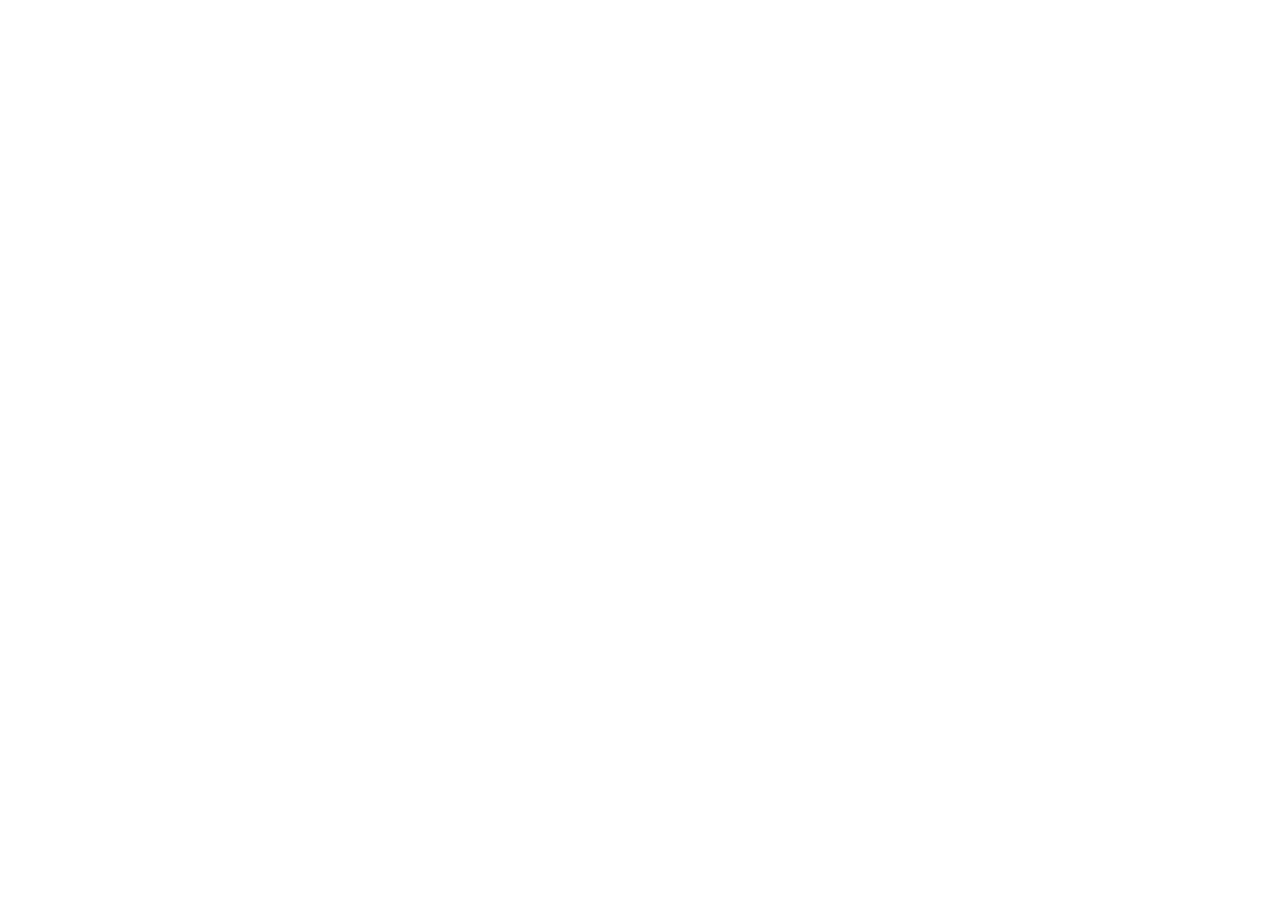
==== index.html @ 589b4014 "estructura inicial sin contenido" ====
<!DOCTYPE html>
<html lang="es">
  <head>
    <meta charset="UTF-8" />
    <meta name="viewport" content="width=device-width, initial-scale=1.0" />
    <title>Fox Solutions v2</title>
    <link rel="stylesheet" href="styles.css" />

    <link
      href="https://cdn.jsdelivr.net/npm/bootstrap@5.3.2/dist/css/bootstrap.min.css"
      rel="stylesheet"
      integrity="sha384-T3c6CoIi6uLrA9TneNEoa7RxnatzjcDSCmG1MXxSR1GAsXEV/Dwwykc2MPK8M2HN"
      crossorigin="anonymous"
    />
  </head>
  <body>
    <script
      src="https://cdn.jsdelivr.net/npm/bootstrap@5.3.2/dist/js/bootstrap.bundle.min.js"
      integrity="sha384-C6RzsynM9kWDrMNeT87bh95OGNyZPhcTNXj1NW7RuBCsyN/o0jlpcV8Qyq46cDfL"
      crossorigin="anonymous"
    ></script>
  </body>
</html>
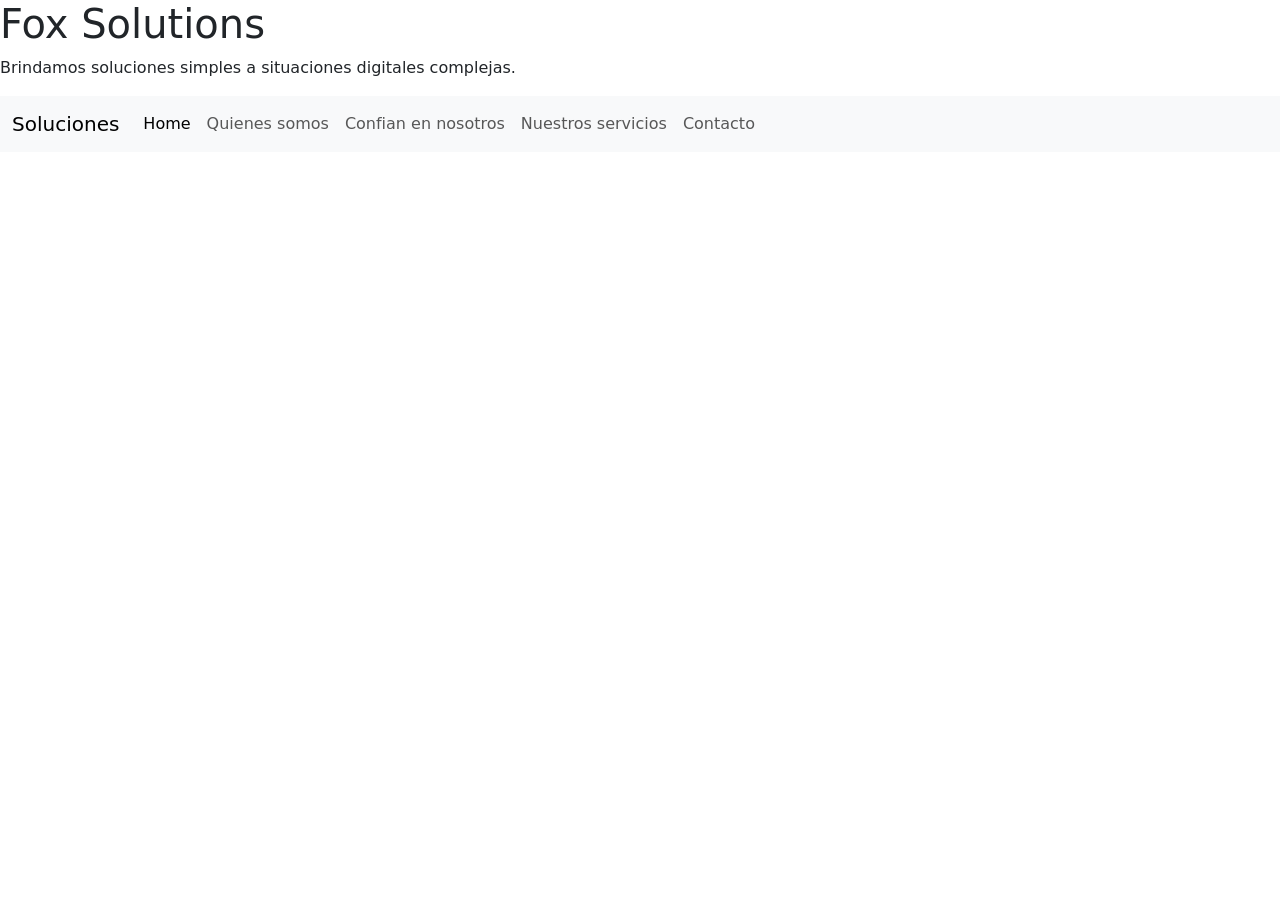
==== commit 46b0fa96: "actualizacion de estructura + formato nav" ====
--- a/index.html
+++ b/index.html
@@ -5,7 +5,6 @@
     <meta name="viewport" content="width=device-width, initial-scale=1.0" />
     <title>Fox Solutions v2</title>
     <link rel="stylesheet" href="styles.css" />
-
     <link
       href="https://cdn.jsdelivr.net/npm/bootstrap@5.3.2/dist/css/bootstrap.min.css"
       rel="stylesheet"
@@ -14,6 +13,36 @@
     />
   </head>
   <body>
+    <main>
+      <h1>Fox Solutions</h1>
+      <p>Brindamos soluciones simples a situaciones digitales complejas.</p>
+    </main>
+    <!-- Agrego una barra de navegacion -->
+    <nav class="navbar navbar-expand-lg bg-body-tertiary">
+      <div class="container-fluid">
+        <a class="navbar-brand" href="#">Soluciones</a>
+        <button
+          class="navbar-toggler"
+          type="button"
+          data-bs-toggle="collapse"
+          data-bs-target="#navbarNavAltMarkup"
+          aria-controls="navbarNavAltMarkup"
+          aria-expanded="false"
+          aria-label="Toggle navigation"
+        >
+          <span class="navbar-toggler-icon"></span>
+        </button>
+        <div class="collapse navbar-collapse" id="navbarNavAltMarkup">
+          <div class="navbar-nav">
+            <a class="nav-link active" aria-current="page" href="#">Home</a>
+            <a class="nav-link" href="about_Us.html">Quienes somos</a>
+            <a class="nav-link" href="clientes.html">Confian en nosotros</a>
+            <a class="nav-link" href="servicios.html">Nuestros servicios</a>
+            <a class="nav-link" href="Contacto.html">Contacto</a>
+          </div>
+        </div>
+      </div>
+    </nav>
     <script
       src="https://cdn.jsdelivr.net/npm/bootstrap@5.3.2/dist/js/bootstrap.bundle.min.js"
       integrity="sha384-C6RzsynM9kWDrMNeT87bh95OGNyZPhcTNXj1NW7RuBCsyN/o0jlpcV8Qyq46cDfL"
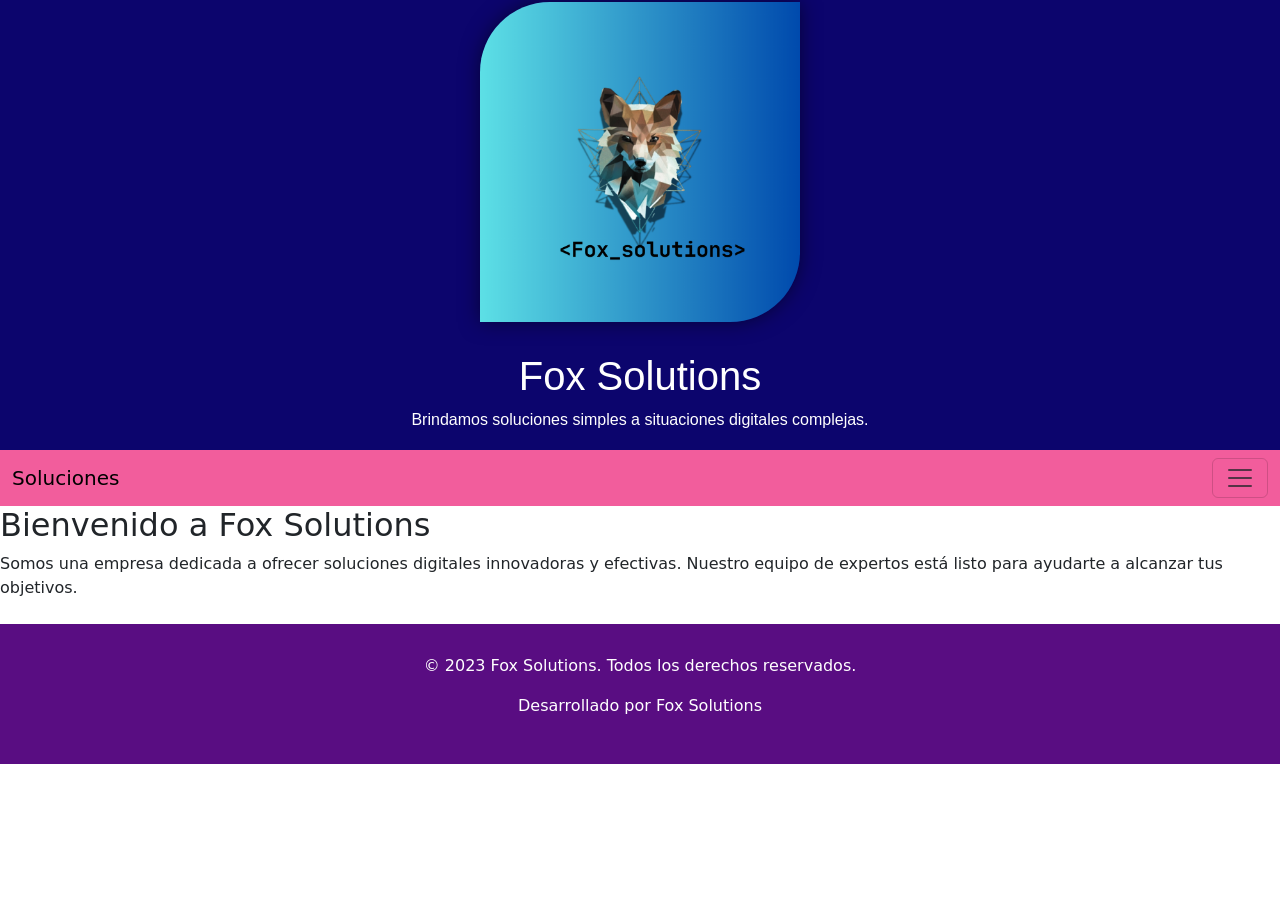
==== commit c9d8cd09: "actualizacion css" ====
--- a/index.html
+++ b/index.html
@@ -14,11 +14,16 @@
   </head>
   <body>
     <main>
+      <img
+        src="img/Fox_solutions logo.png"
+        alt="Logo de Fox Solutions"
+        id="logo"
+      />
       <h1>Fox Solutions</h1>
       <p>Brindamos soluciones simples a situaciones digitales complejas.</p>
     </main>
     <!-- Agrego una barra de navegacion -->
-    <nav class="navbar navbar-expand-lg bg-body-tertiary">
+    <nav class="navbar">
       <div class="container-fluid">
         <a class="navbar-brand" href="#">Soluciones</a>
         <button
@@ -34,7 +39,6 @@
         </button>
         <div class="collapse navbar-collapse" id="navbarNavAltMarkup">
           <div class="navbar-nav">
-            <a class="nav-link active" aria-current="page" href="#">Home</a>
             <a class="nav-link" href="about_Us.html">Quienes somos</a>
             <a class="nav-link" href="clientes.html">Confian en nosotros</a>
             <a class="nav-link" href="servicios.html">Nuestros servicios</a>
@@ -43,6 +47,17 @@
         </div>
       </div>
     </nav>
+
+    <h2>Bienvenido a Fox Solutions</h2>
+    <p>
+      Somos una empresa dedicada a ofrecer soluciones digitales innovadoras y
+      efectivas. Nuestro equipo de expertos está listo para ayudarte a alcanzar
+      tus objetivos.
+    </p>
+    <footer class="text-center mt-4">
+      <p>&copy; 2023 Fox Solutions. Todos los derechos reservados.</p>
+      <p>Desarrollado por Fox Solutions</p>
+    </footer>
     <script
       src="https://cdn.jsdelivr.net/npm/bootstrap@5.3.2/dist/js/bootstrap.bundle.min.js"
       integrity="sha384-C6RzsynM9kWDrMNeT87bh95OGNyZPhcTNXj1NW7RuBCsyN/o0jlpcV8Qyq46cDfL"
--- a/styles.css
+++ b/styles.css
@@ -0,0 +1,37 @@
+* {
+  margin: 0;
+  padding: 0;
+  box-sizing: border-box;
+}
+
+main {
+  display: flex;
+  flex-direction: column;
+  align-items: center;
+  justify-content: center;
+  height: 450px;
+  background-color: #0c056d;
+  color: white;
+  font-family: poppins, sans-serif;
+}
+#logo {
+  width: 25%;
+  height: auto;
+  margin-bottom: 30px;
+  border-radius: 70px 0 70px 0;
+  box-shadow: 0 0 20px rgba(0, 0, 0, 0.5);
+}
+nav {
+  background-color: #f25d9c;
+  padding: 10px;
+  position: fixed;
+}
+
+footer {
+  background-color: #590d82;
+  color: white;
+  padding: 30px;
+  position: relative;
+  bottom: 0;
+  width: 100%;
+}
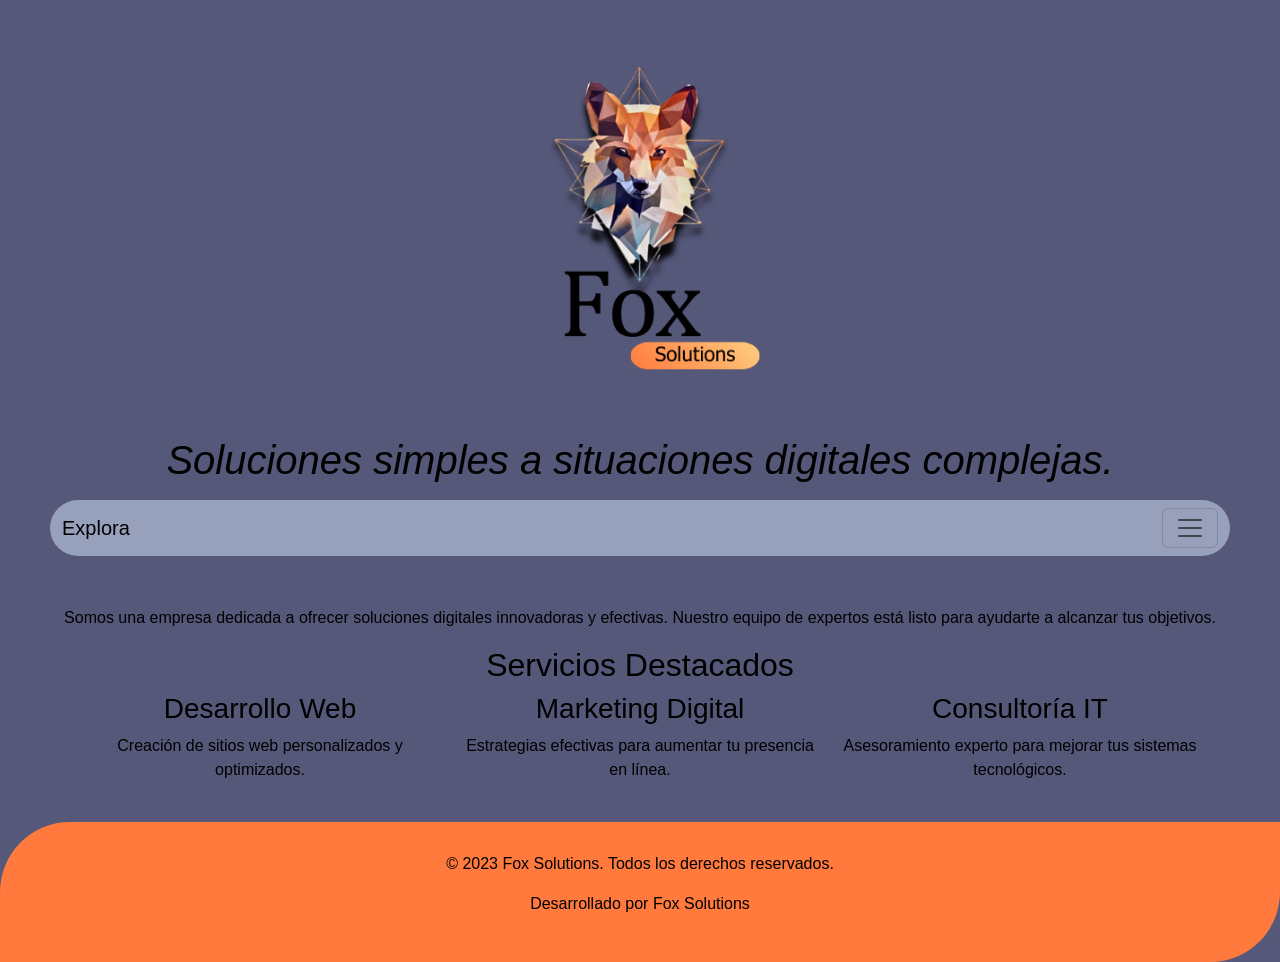
==== commit 2a732c20: "avances en estilos visuales + media query" ====
--- a/index.html
+++ b/index.html
@@ -12,20 +12,19 @@
       crossorigin="anonymous"
     />
   </head>
-  <body>
+  <body id="body">
     <main>
       <img
-        src="img/Fox_solutions logo.png"
+        src="img/Fox_solutions v3.png"
         alt="Logo de Fox Solutions"
         id="logo"
       />
-      <h1>Fox Solutions</h1>
-      <p>Brindamos soluciones simples a situaciones digitales complejas.</p>
+      <h1>Soluciones simples a situaciones digitales complejas.</h1>
     </main>
     <!-- Agrego una barra de navegacion -->
     <nav class="navbar">
       <div class="container-fluid">
-        <a class="navbar-brand" href="#">Soluciones</a>
+        <a class="navbar-brand" href="#">Explora</a>
         <button
           class="navbar-toggler"
           type="button"
@@ -48,12 +47,28 @@
       </div>
     </nav>
 
-    <h2>Bienvenido a Fox Solutions</h2>
     <p>
       Somos una empresa dedicada a ofrecer soluciones digitales innovadoras y
       efectivas. Nuestro equipo de expertos está listo para ayudarte a alcanzar
       tus objetivos.
     </p>
+    <section class="container">
+      <h2>Servicios Destacados</h2>
+      <div class="row">
+        <div class="col-md-4">
+          <h3>Desarrollo Web</h3>
+          <p>Creación de sitios web personalizados y optimizados.</p>
+        </div>
+        <div class="col-md-4">
+          <h3>Marketing Digital</h3>
+          <p>Estrategias efectivas para aumentar tu presencia en línea.</p>
+        </div>
+        <div class="col-md-4">
+          <h3>Consultoría IT</h3>
+          <p>Asesoramiento experto para mejorar tus sistemas tecnológicos.</p>
+        </div>
+      </div>
+    </section>
     <footer class="text-center mt-4">
       <p>&copy; 2023 Fox Solutions. Todos los derechos reservados.</p>
       <p>Desarrollado por Fox Solutions</p>
--- a/styles.css
+++ b/styles.css
@@ -3,35 +3,46 @@
   padding: 0;
   box-sizing: border-box;
 }
-
+#body {
+  background-color: #555879;
+  font-family: Arial, sans-serif;
+  color: black;
+  text-align: center;
+}
 main {
   display: flex;
   flex-direction: column;
   align-items: center;
   justify-content: center;
   height: 450px;
-  background-color: #0c056d;
-  color: white;
+  background-color: #555879;
+  color: black;
   font-family: poppins, sans-serif;
+  font-style: italic;
 }
 #logo {
-  width: 25%;
+  width: 35%;
   height: auto;
   margin-bottom: 30px;
-  border-radius: 70px 0 70px 0;
-  box-shadow: 0 0 20px rgba(0, 0, 0, 0.5);
 }
 nav {
-  background-color: #f25d9c;
-  padding: 10px;
+  background-color: #98a1bc;
+  padding: 50px;
   position: fixed;
+  border-radius: 30px;
+  margin: 50px;
 }
 
 footer {
-  background-color: #590d82;
-  color: white;
+  background-color: #ff7a3c;
+  color: black;
   padding: 30px;
   position: relative;
-  bottom: 0;
-  width: 100%;
+  border-radius: 70px 0 70px 0;
 }
+/* Estilo para pantallas muy grandes */
+@media (min-width: 1440px) {
+  #logo {
+    width: 20%;
+  }
+}
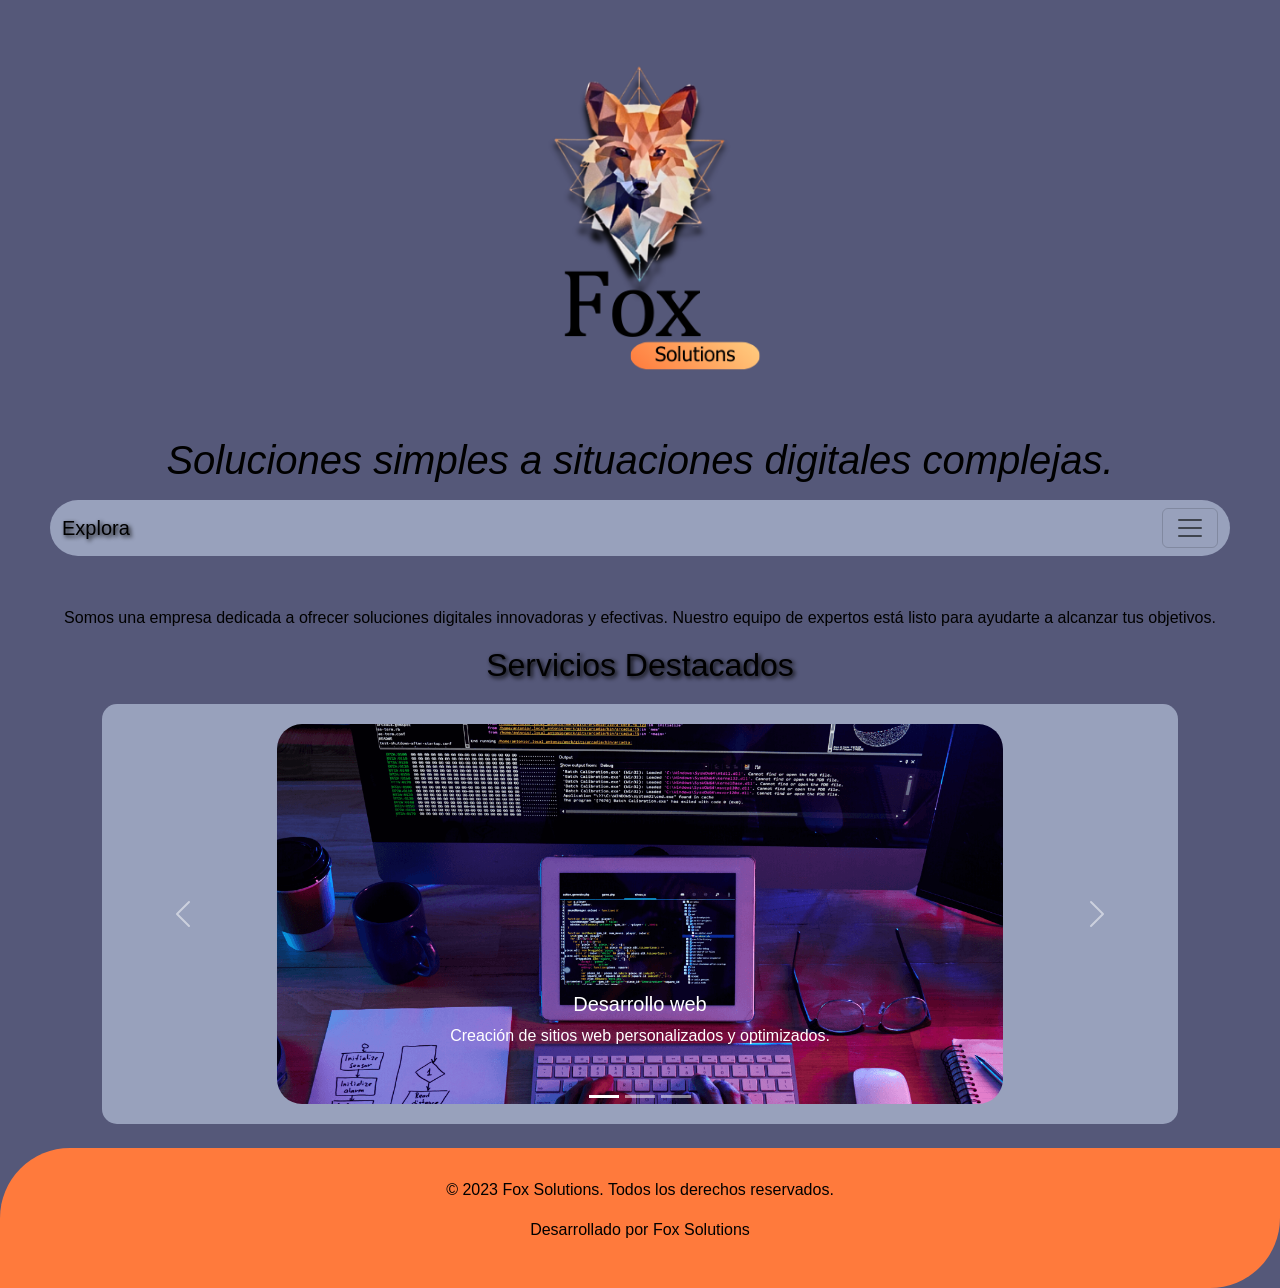
==== commit 4bdb97ff: "index y sobre nosotros terminados, comienzo con clientes" ====
--- a/index.html
+++ b/index.html
@@ -19,6 +19,7 @@
         alt="Logo de Fox Solutions"
         id="logo"
       />
+
       <h1>Soluciones simples a situaciones digitales complejas.</h1>
     </main>
     <!-- Agrego una barra de navegacion -->
@@ -37,7 +38,7 @@
           <span class="navbar-toggler-icon"></span>
         </button>
         <div class="collapse navbar-collapse" id="navbarNavAltMarkup">
-          <div class="navbar-nav">
+          <div>
             <a class="nav-link" href="about_Us.html">Quienes somos</a>
             <a class="nav-link" href="clientes.html">Confian en nosotros</a>
             <a class="nav-link" href="servicios.html">Nuestros servicios</a>
@@ -54,21 +55,116 @@
     </p>
     <section class="container">
       <h2>Servicios Destacados</h2>
+
+      <div id="servicios" class="carousel slide" data-bs-ride="carousel">
+        <div class="carousel-indicators">
+          <button
+            type="button"
+            data-bs-target="#servicios"
+            data-bs-slide-to="0"
+            class="active"
+            aria-current="true"
+            aria-label="Slide 1"
+          ></button>
+          <button
+            type="button"
+            data-bs-target="#servicios"
+            data-bs-slide-to="1"
+            aria-label="Slide 2"
+          ></button>
+          <button
+            type="button"
+            data-bs-target="#servicios"
+            data-bs-slide-to="2"
+            aria-label="Slide 3"
+          ></button>
+        </div>
+        <div class="carousel-inner">
+          <div class="carousel-item active">
+            <img
+              src="img/desarrollo-web-a-medida.png"
+              class="servicio"
+              alt="desarrollo web"
+            />
+            <div class="carousel-caption d-none d-md-block">
+              <h5>Desarrollo web</h5>
+              <p>Creación de sitios web personalizados y optimizados.</p>
+            </div>
+          </div>
+          <div class="carousel-item">
+            <img
+              src="img/marketing digital.webp"
+              class="servicio"
+              alt="marketing digital"
+            />
+            <div class="carousel-caption d-none d-md-block">
+              <h5 class="black">Marketing digital</h5>
+              <p class="black">
+                Estrategias efectivas para aumentar tu presencia en línea.
+              </p>
+            </div>
+          </div>
+          <div class="carousel-item">
+            <img src="img/banner main.jpg" class="servicio" alt="asesoria IT" />
+            <div class="carousel-caption d-none d-md-block">
+              <h5>Consultoría IT</h5>
+              <p>
+                Asesoramiento experto para mejorar tus sistemas tecnológicos.
+              </p>
+            </div>
+          </div>
+        </div>
+        <button
+          class="carousel-control-prev"
+          type="button"
+          data-bs-target="#servicios"
+          data-bs-slide="prev"
+        >
+          <span class="carousel-control-prev-icon" aria-hidden="true"></span>
+          <span class="visually-hidden">Previous</span>
+        </button>
+        <button
+          class="carousel-control-next"
+          type="button"
+          data-bs-target="#servicios"
+          data-bs-slide="next"
+        >
+          <span class="carousel-control-next-icon" aria-hidden="true"></span>
+          <span class="visually-hidden">Next</span>
+        </button>
+      </div>
+      <!--
       <div class="row">
-        <div class="col-md-4">
+        <div class="col-md-4, servicio">
           <h3>Desarrollo Web</h3>
           <p>Creación de sitios web personalizados y optimizados.</p>
+          <img
+            src="img/desarrollo_web-imagen_post-1024x683.jpeg"
+            alt="Servicios de Desarrollo Web"
+            class="servicio"
+          />
         </div>
-        <div class="col-md-4">
+        <div class="col-md-4, servicio">
           <h3>Marketing Digital</h3>
           <p>Estrategias efectivas para aumentar tu presencia en línea.</p>
+          <img
+            src="img/marketing digital.webp"
+            alt="Servicios de Marketing Digital"
+          />
         </div>
-        <div class="col-md-4">
+        <div class="col-md-4, servicio">
           <h3>Consultoría IT</h3>
           <p>Asesoramiento experto para mejorar tus sistemas tecnológicos.</p>
+          <img
+            src="img/banner main.jpg"
+            alt="Servicios de Consultoría IT"
+            class="servicio"
+          />
         </div>
       </div>
+      -->
     </section>
+
     <footer class="text-center mt-4">
       <p>&copy; 2023 Fox Solutions. Todos los derechos reservados.</p>
       <p>Desarrollado por Fox Solutions</p>
--- a/styles.css
+++ b/styles.css
@@ -5,7 +5,7 @@
 }
 #body {
   background-color: #555879;
-  font-family: Arial, sans-serif;
+  font-family: poppins, sans-serif;
   color: black;
   text-align: center;
 }
@@ -20,6 +20,12 @@
   font-family: poppins, sans-serif;
   font-style: italic;
 }
+h2 {
+  color: black;
+  font-family: poppins, sans-serif;
+  font-weight: bolder;
+  text-shadow: #070707 2px 2px 4px;
+}
 #logo {
   width: 35%;
   height: auto;
@@ -32,7 +38,45 @@
   border-radius: 30px;
   margin: 50px;
 }
+.nav-link {
+  color: black;
+  font-family: poppins, sans-serif;
+  font-weight: strong;
+  font-size: 20px;
+  text-shadow: #070707 2px 2px 4px;
+}
+.navbar-brand {
+  color: black;
+  font-family: poppins, sans-serif;
+  font-weight: strong;
+  font-size: 30px;
+  text-shadow: #070707 2px 2px 4px;
+}
 
+.servicio {
+  width: 70%;
+  height: auto;
+  object-fit: cover;
+  border-radius: 25px;
+}
+
+#servicios {
+  display: flex;
+  flex-direction: column;
+  align-items: center;
+  justify-content: center;
+  margin: 20px;
+  padding: 20px;
+  background-color: #98a1bc;
+  border-radius: 15px;
+}
+.black {
+  color: black;
+  font-family: poppins, sans-serif;
+  font-weight: bolder;
+  text-shadow: #070707 2px 2px 4px;
+  justify-content: center;
+}
 footer {
   background-color: #ff7a3c;
   color: black;
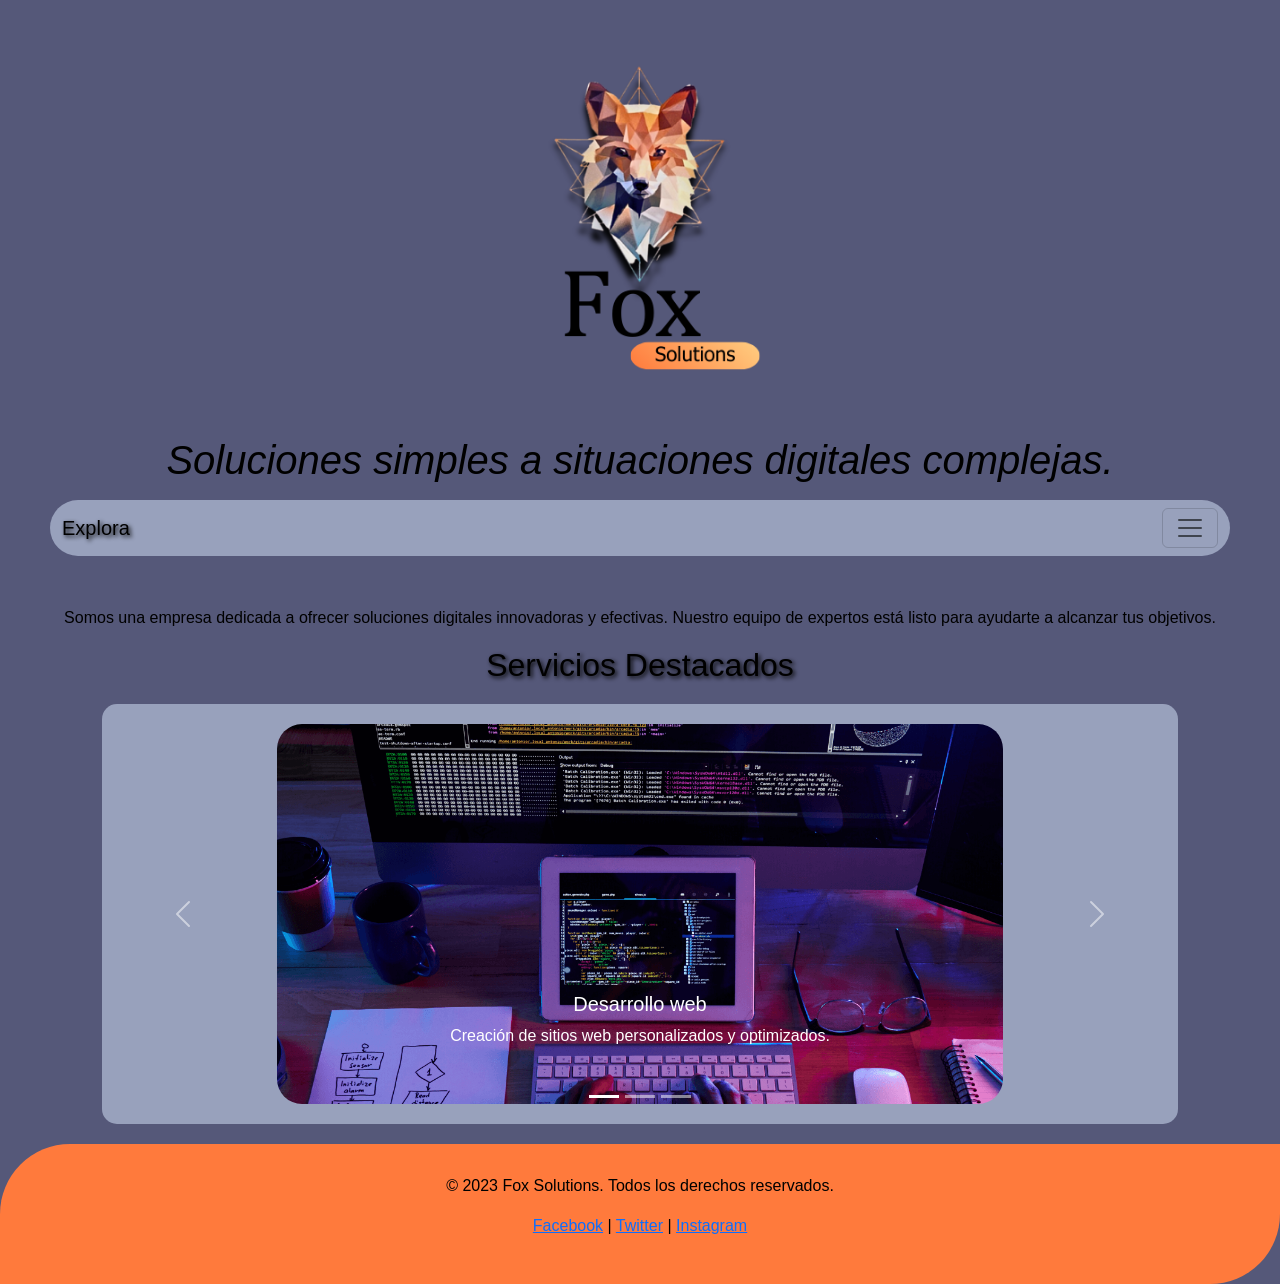
==== commit e72869cb: "modificacion footer + servicios" ====
--- a/index.html
+++ b/index.html
@@ -133,41 +133,19 @@
           <span class="visually-hidden">Next</span>
         </button>
       </div>
-      <!--
-      <div class="row">
-        <div class="col-md-4, servicio">
-          <h3>Desarrollo Web</h3>
-          <p>Creación de sitios web personalizados y optimizados.</p>
-          <img
-            src="img/desarrollo_web-imagen_post-1024x683.jpeg"
-            alt="Servicios de Desarrollo Web"
-            class="servicio"
-          />
-        </div>
-        <div class="col-md-4, servicio">
-          <h3>Marketing Digital</h3>
-          <p>Estrategias efectivas para aumentar tu presencia en línea.</p>
-          <img
-            src="img/marketing digital.webp"
-            alt="Servicios de Marketing Digital"
-          />
-        </div>
-        <div class="col-md-4, servicio">
-          <h3>Consultoría IT</h3>
-          <p>Asesoramiento experto para mejorar tus sistemas tecnológicos.</p>
-          <img
-            src="img/banner main.jpg"
-            alt="Servicios de Consultoría IT"
-            class="servicio"
-          />
-        </div>
-      </div>
-      -->
     </section>
 
-    <footer class="text-center mt-4">
-      <p>&copy; 2023 Fox Solutions. Todos los derechos reservados.</p>
-      <p>Desarrollado por Fox Solutions</p>
+    <footer>
+      <div class="container text-center">
+        <p>&copy; 2023 Fox Solutions. Todos los derechos reservados.</p>
+        <p>
+          <a href="https://www.facebook.com" target="_blank">Facebook</a>
+          |
+          <a href="https://www.twitter.com" target="_blank">Twitter</a>
+          |
+          <a href="https://www.instagram.com" target="_blank">Instagram</a>
+        </p>
+      </div>
     </footer>
     <script
       src="https://cdn.jsdelivr.net/npm/bootstrap@5.3.2/dist/js/bootstrap.bundle.min.js"
--- a/styles.css
+++ b/styles.css
@@ -77,6 +77,42 @@
   text-shadow: #070707 2px 2px 4px;
   justify-content: center;
 }
+.cliente-destacado {
+  display: flex;
+  align-items: center; /* Centrado vertical */
+  gap: 20px; /* Espacio entre imagen y texto */
+  max-width: 900px;
+  margin: 0 auto;
+  padding: 20px;
+}
+
+.cliente-destacado img {
+  max-width: 150px; /* Tamaño controlado del logo */
+  height: auto;
+}
+
+.texto-cliente p {
+  margin: 0;
+  font-size: 1rem;
+  color: #020202;
+  background-color: #98a1bc;
+  border-radius: 60px 0 70px 0;
+}
+.col {
+  display: flex;
+  flex-direction: column;
+  align-items: center;
+  justify-content: center;
+  margin: 20px;
+  padding: 20px;
+  background-color: #98a1bc;
+  border-radius: 15px;
+}
+li {
+  list-style: none;
+  margin: 10px 0;
+  text-shadow: #020202 2px 2px 4px;
+}
 footer {
   background-color: #ff7a3c;
   color: black;
@@ -90,3 +126,13 @@
     width: 20%;
   }
 }
+@media (max-width: 768px) {
+  .cliente-destacado {
+    flex-direction: column;
+    text-align: center;
+  }
+
+  .cliente-destacado img {
+    margin-bottom: 10px;
+  }
+}
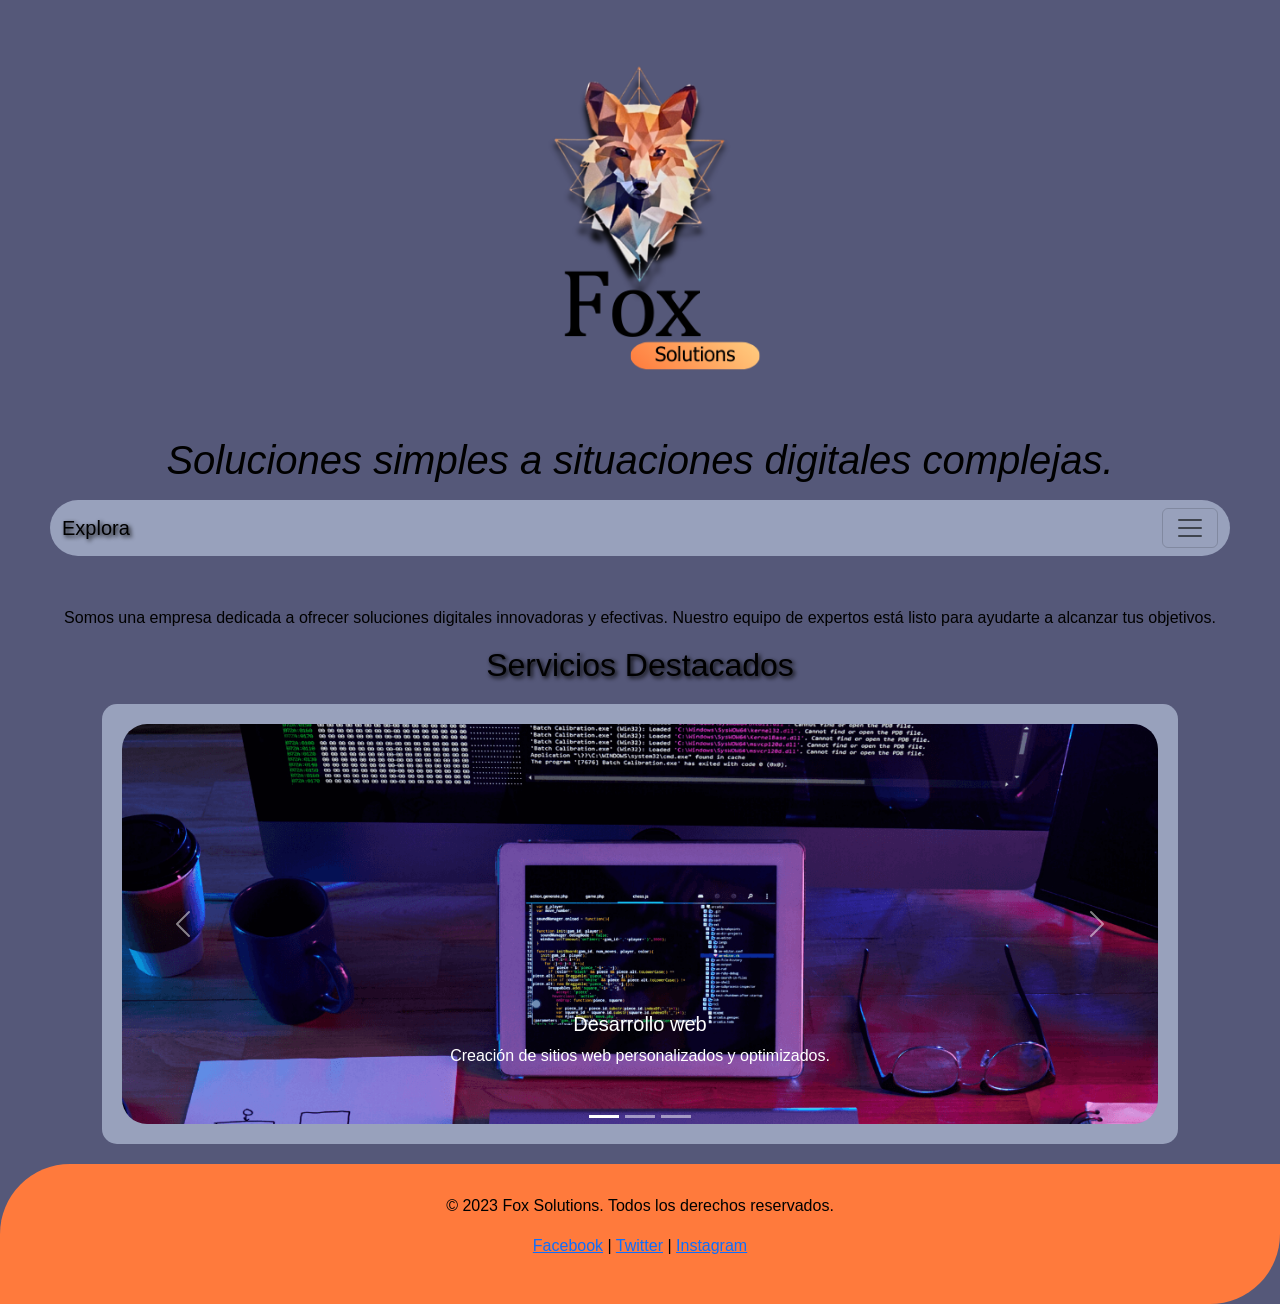
==== commit 94464aca: "mejoras visuales en index, sobre nosotros,y back al index desde logo" ====
--- a/index.html
+++ b/index.html
@@ -13,6 +13,7 @@
     />
   </head>
   <body id="body">
+    <!-- Genero un redireccionamiento al index -->
     <main>
       <img
         src="img/Fox_solutions v3.png"
@@ -55,7 +56,7 @@
     </p>
     <section class="container">
       <h2>Servicios Destacados</h2>
-
+      <!-- Carousel de servicios -->
       <div id="servicios" class="carousel slide" data-bs-ride="carousel">
         <div class="carousel-indicators">
           <button
--- a/styles.css
+++ b/styles.css
@@ -31,6 +31,14 @@
   height: auto;
   margin-bottom: 30px;
 }
+
+a.logo {
+  width: 100%;
+  display: flex;
+  justify-content: center;
+  margin-bottom: 30px;
+}
+
 nav {
   background-color: #98a1bc;
   padding: 50px;
@@ -70,6 +78,12 @@
   background-color: #98a1bc;
   border-radius: 15px;
 }
+.carousel-item img.servicio {
+  width: 100%;
+  height: 400px;
+  object-fit: cover;
+}
+
 .black {
   color: black;
   font-family: poppins, sans-serif;
@@ -79,24 +93,31 @@
 }
 .cliente-destacado {
   display: flex;
-  align-items: center; /* Centrado vertical */
-  gap: 20px; /* Espacio entre imagen y texto */
-  max-width: 900px;
-  margin: 0 auto;
-  padding: 20px;
+  flex-wrap: wrap;
+  align-items: center;
+  gap: 20px;
+  margin-bottom: 30px;
 }
 
 .cliente-destacado img {
-  max-width: 150px; /* Tamaño controlado del logo */
+  max-width: 150px;
   height: auto;
+  flex-shrink: 0;
 }
 
-.texto-cliente p {
+.texto-cliente {
+  flex: 1;
+  min-width: 0;
   margin: 0;
   font-size: 1rem;
   color: #020202;
   background-color: #98a1bc;
-  border-radius: 60px 0 70px 0;
+  border-radius: 20px 0 20px 0;
+}
+.texto-cliente p {
+  margin: 0;
+  word-wrap: break-word;
+  font-size: 1rem;
 }
 .col {
   display: flex;
@@ -120,7 +141,13 @@
   position: relative;
   border-radius: 70px 0 70px 0;
 }
-/* Estilo para pantallas muy grandes */
+.contenedor-naranja {
+  background-color: #e78457;
+  color: black;
+  padding: 20px;
+  border-radius: 20px;
+  margin: 20px;
+}
 @media (min-width: 1440px) {
   #logo {
     width: 20%;
@@ -130,9 +157,15 @@
   .cliente-destacado {
     flex-direction: column;
     text-align: center;
+    align-items: center;
   }
 
   .cliente-destacado img {
     margin-bottom: 10px;
   }
 }
+@media (max-width: 768px) {
+  .carousel-item img.servicio {
+    height: 250px;
+  }
+}
